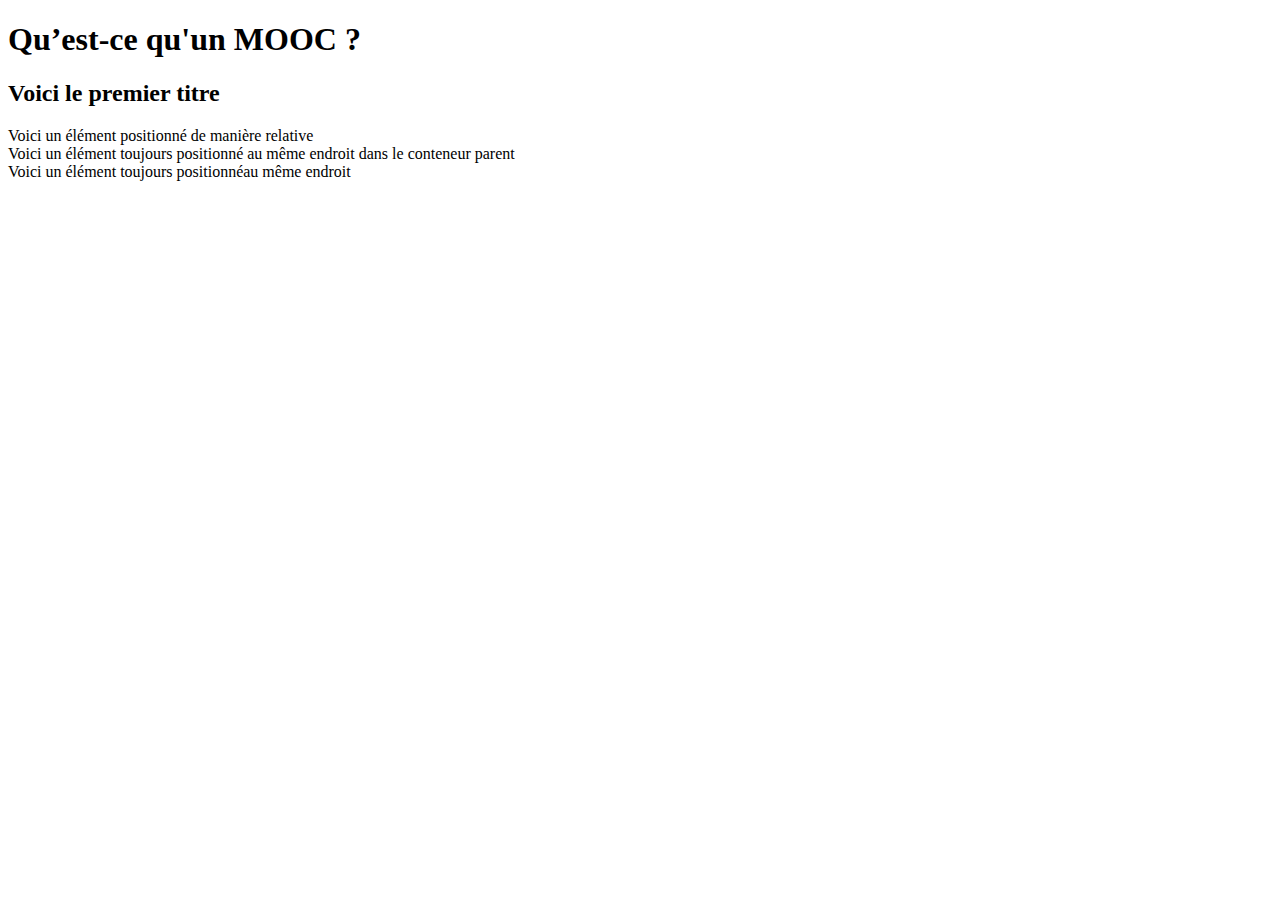
==== index.html @ 19e8b6ab "Update index.html" ====
<!DOCTYPE html>
<!--
To change this license header, choose License Headers in Project Properties.
To change this template file, choose Tools | Templates
and open the template in the editor.
-->
<html>
    <head>
        <title>Le Mooc</title>
        <meta charset="UTF-8">
        <meta name="viewport" content="width=device-width, initial-scale=1.0">
        <link rel="stylesheet" href="style.css">
    </head>
    <body>
        <h1>Qu’est-ce qu'un MOOC ?</h1>
        <h2>
            Voici le premier titre
        </h2>
        <div class="relative">
            Voici un élément positionné de manière relative
            <div class="absolue">
                Voici un élément toujours positionné au même endroit dans le conteneur parent
            </div>
        </div>
        <div class="collante">
            Voici un élément toujours positionnéau même endroit
        </div>
    </body>
</html>
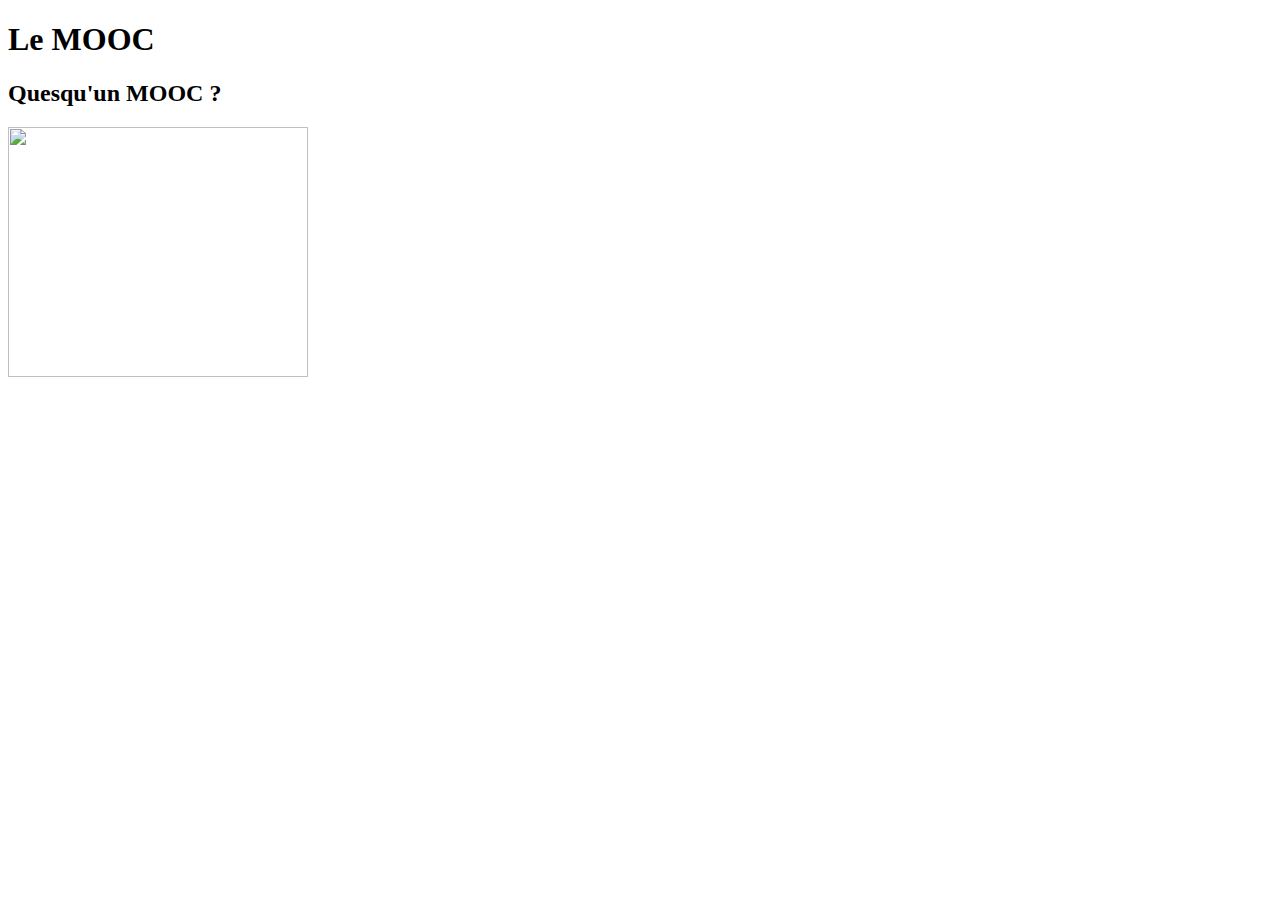
==== commit 7191d953: "Update index.html" ====
--- a/index.html
+++ b/index.html
@@ -6,24 +6,14 @@
 -->
 <html>
     <head>
-        <title>Le Mooc</title>
+        <title>Le Mooc </title>
         <meta charset="UTF-8">
         <meta name="viewport" content="width=device-width, initial-scale=1.0">
-        <link rel="stylesheet" href="style.css">
+        <link href="monstyle.css" rel="stylesheet" type="text/css"/>
     </head>
     <body>
-        <h1>Qu’est-ce qu'un MOOC ?</h1>
-        <h2>
-            Voici le premier titre
-        </h2>
-        <div class="relative">
-            Voici un élément positionné de manière relative
-            <div class="absolue">
-                Voici un élément toujours positionné au même endroit dans le conteneur parent
-            </div>
-        </div>
-        <div class="collante">
-            Voici un élément toujours positionnéau même endroit
-        </div>
+        <h1>Le MOOC</h1>
+        <h2>Quesqu'un MOOC ? </h2>
+        <img src="image/1895648-point-d-interrogation-sur-tableau-fond-vecteur-vectoriel.jpg" alt="" width="300" height="250"/>
     </body>
 </html>
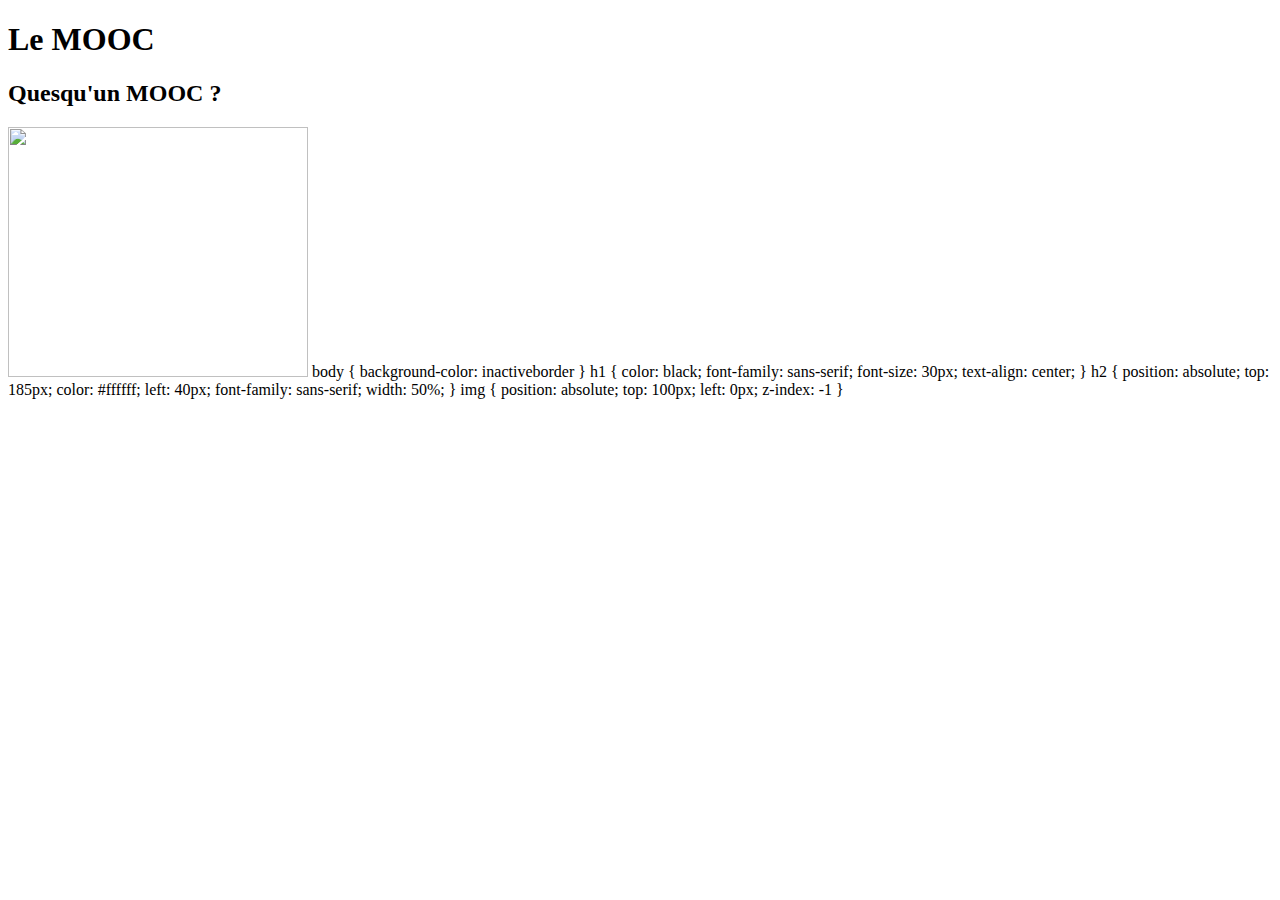
==== commit 28a3818f: "Update index.html" ====
--- a/index.html
+++ b/index.html
@@ -17,3 +17,28 @@
         <img src="image/1895648-point-d-interrogation-sur-tableau-fond-vecteur-vectoriel.jpg" alt="" width="300" height="250"/>
     </body>
 </html>
+
+body {
+    background-color: inactiveborder
+}
+h1 {
+    color: black;
+    font-family: sans-serif;
+    font-size: 30px;
+    text-align: center;
+}
+h2 {
+    position: absolute;
+    top: 185px;
+    color: #ffffff;
+    left: 40px;
+    font-family: sans-serif;
+    width: 50%;
+}
+img {
+    position: absolute;
+    top: 100px;
+    left: 0px;
+    z-index: -1
+}
+
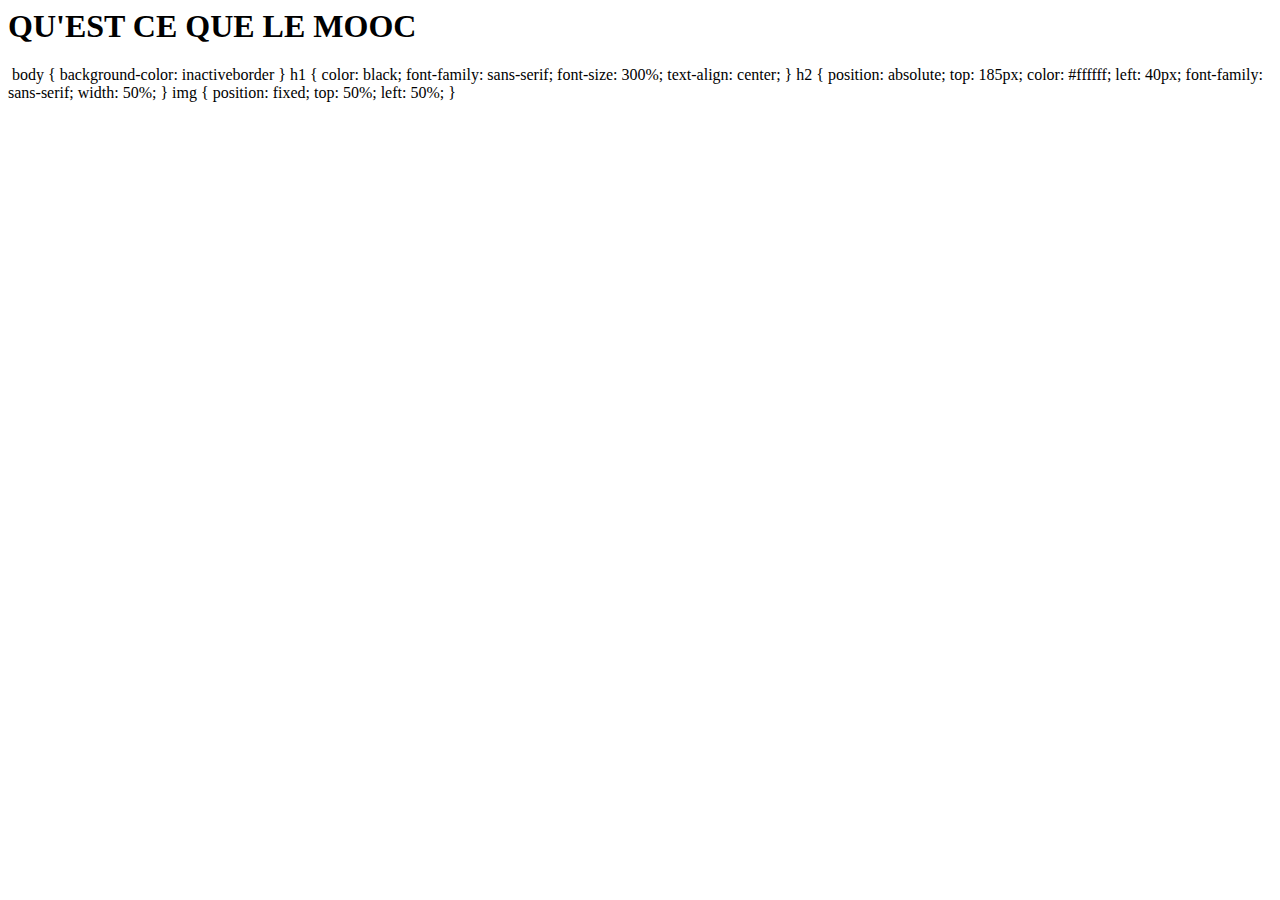
==== commit 516958f0: "Update index.html" ====
--- a/index.html
+++ b/index.html
@@ -1,4 +1,3 @@
-<!DOCTYPE html>
 <!--
 To change this license header, choose License Headers in Project Properties.
 To change this template file, choose Tools | Templates
@@ -12,9 +11,8 @@
         <link href="monstyle.css" rel="stylesheet" type="text/css"/>
     </head>
     <body>
-        <h1>Le MOOC</h1>
-        <h2>Quesqu'un MOOC ? </h2>
-        <img src="image/1895648-point-d-interrogation-sur-tableau-fond-vecteur-vectoriel.jpg" alt="" width="300" height="250"/>
+        <h1>QU'EST CE QUE LE MOOC</h1>
+    <img src="image/？.png" alt=""/>
     </body>
 </html>
 
@@ -24,7 +22,7 @@
 h1 {
     color: black;
     font-family: sans-serif;
-    font-size: 30px;
+    font-size: 300%;
     text-align: center;
 }
 h2 {
@@ -36,9 +34,7 @@
     width: 50%;
 }
 img {
-    position: absolute;
-    top: 100px;
-    left: 0px;
-    z-index: -1
+    position: fixed;
+    top: 50%;
+    left: 50%;
 }
-
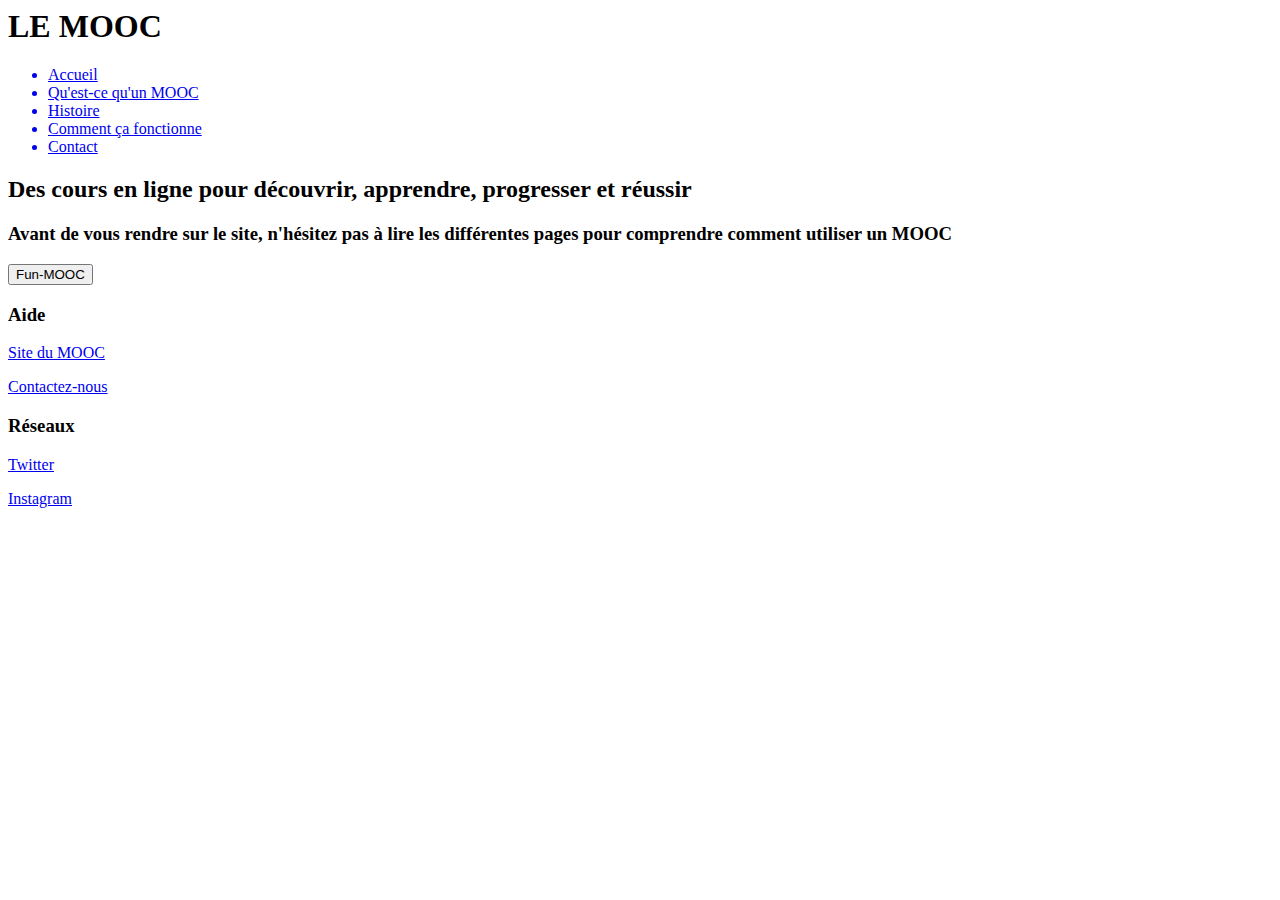
==== commit d29efbba: "Update index.html" ====
--- a/index.html
+++ b/index.html
@@ -1,40 +1,67 @@
-<!--
-To change this license header, choose License Headers in Project Properties.
-To change this template file, choose Tools | Templates
-and open the template in the editor.
--->
-<html>
-    <head>
-        <title>Le Mooc </title>
-        <meta charset="UTF-8">
-        <meta name="viewport" content="width=device-width, initial-scale=1.0">
-        <link href="monstyle.css" rel="stylesheet" type="text/css"/>
-    </head>
-    <body>
-        <h1>QU'EST CE QUE LE MOOC</h1>
-    <img src="image/？.png" alt=""/>
-    </body>
+<html lang="en">
+
+<head>
+    <meta charset="UTF-8">
+    <meta name="viewport" content="width=device-width, initial-scale=1.0">
+    <link href="https://fonts.googleapis.com/css2?family=Poppins:wght@400;500&display=swap" rel="stylesheet">
+    <link href="https://fonts.googleapis.com/css2?family=Fredoka+One&display=swap" rel="stylesheet">
+    <link rel="stylesheet" href="style.css">
+    <title>Le MOOC</title>
+</head>
+
+<body>
+
+    <header class="main-head">
+        <nav>
+            <h1 id="logo">LE MOOC</h1>
+            <ul>
+                <a href="index.html">
+                    <li>Accueil</li>
+                </a>
+                <a href="Qu'est-ce qu'un MOOC.html">
+                    <li>Qu'est-ce qu'un MOOC</li>
+                </a>
+                <a href="Histoire.html">
+                    <li>Histoire</li>
+                </a>
+                <a href="Comment_ça_marche.html">
+                    <li>Comment ça fonctionne</li>
+                </a>
+                <a href="Contact.html">
+                    <li>Contact</li>
+                </a>
+            </ul>
+        </nav>
+    </header>
+
+    <div class="sec1">
+        <h2>Des cours en ligne pour découvrir, apprendre, progresser et réussir</h2>
+        <h3>Avant de vous rendre sur le site, n'hésitez pas à lire les différentes pages pour comprendre comment
+            utiliser un MOOC</h3>
+        <a href="https://www.fun-mooc.fr/fr/" target="_blank">
+            <button>Fun-MOOC</button>
+        </a>
+    </div>
+    <footer>
+        <div class="column">
+            <h3>Aide</h3>
+            <a href="https://www.fun-mooc.fr/fr/" target="_blank">
+                <p>Site du MOOC</p>
+            </a>
+            <a href="Contact.html">
+                <p>Contactez-nous</p>
+            </a>
+        </div>
+        <div class="column">
+            <h3>Réseaux</h3>
+            <a href="https://twitter.com/" target="_blank">
+                <p>Twitter</p>
+            </a>
+            <a href="https://www.instagram.com" target="_blank">
+                <p>Instagram</p>
+            </a>
+        </div>
+    </footer>
+</body>
+
 </html>
-
-body {
-    background-color: inactiveborder
-}
-h1 {
-    color: black;
-    font-family: sans-serif;
-    font-size: 300%;
-    text-align: center;
-}
-h2 {
-    position: absolute;
-    top: 185px;
-    color: #ffffff;
-    left: 40px;
-    font-family: sans-serif;
-    width: 50%;
-}
-img {
-    position: fixed;
-    top: 50%;
-    left: 50%;
-}
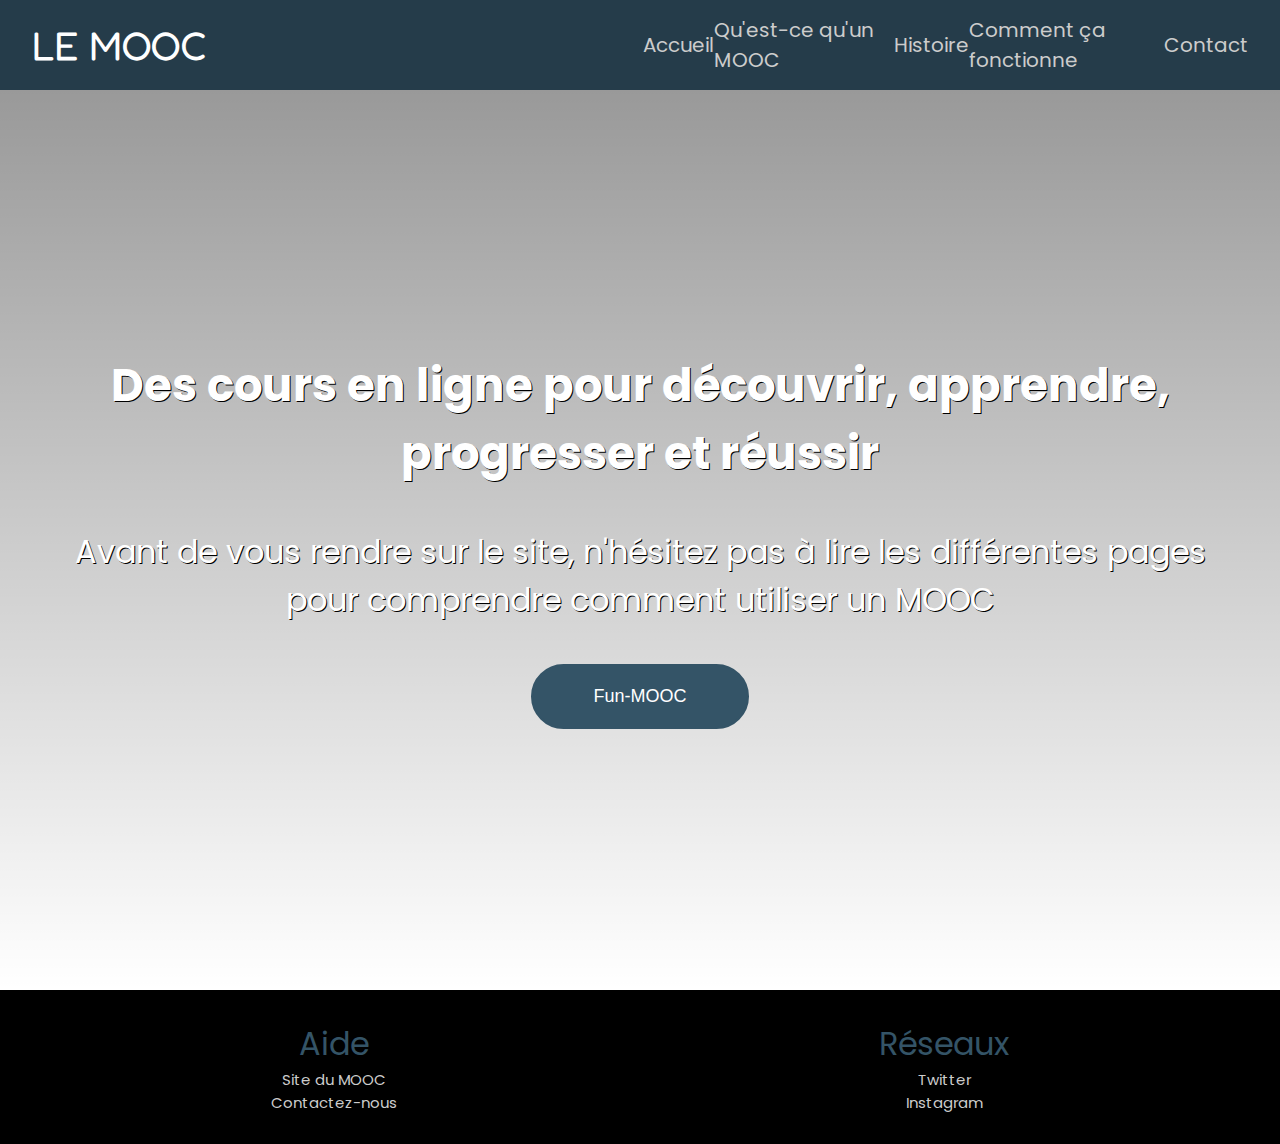
==== commit 54586386: "Add files via upload" ====
--- a/index.html
+++ b/index.html
@@ -1,67 +1,68 @@
-<html lang="en">
-
-<head>
-    <meta charset="UTF-8">
-    <meta name="viewport" content="width=device-width, initial-scale=1.0">
-    <link href="https://fonts.googleapis.com/css2?family=Poppins:wght@400;500&display=swap" rel="stylesheet">
-    <link href="https://fonts.googleapis.com/css2?family=Fredoka+One&display=swap" rel="stylesheet">
-    <link rel="stylesheet" href="style.css">
-    <title>Le MOOC</title>
-</head>
-
-<body>
-
-    <header class="main-head">
-        <nav>
-            <h1 id="logo">LE MOOC</h1>
-            <ul>
-                <a href="index.html">
-                    <li>Accueil</li>
-                </a>
-                <a href="Qu'est-ce qu'un MOOC.html">
-                    <li>Qu'est-ce qu'un MOOC</li>
-                </a>
-                <a href="Histoire.html">
-                    <li>Histoire</li>
-                </a>
-                <a href="Comment_ça_marche.html">
-                    <li>Comment ça fonctionne</li>
-                </a>
-                <a href="Contact.html">
-                    <li>Contact</li>
-                </a>
-            </ul>
-        </nav>
-    </header>
-
-    <div class="sec1">
-        <h2>Des cours en ligne pour découvrir, apprendre, progresser et réussir</h2>
-        <h3>Avant de vous rendre sur le site, n'hésitez pas à lire les différentes pages pour comprendre comment
-            utiliser un MOOC</h3>
-        <a href="https://www.fun-mooc.fr/fr/" target="_blank">
-            <button>Fun-MOOC</button>
-        </a>
-    </div>
-    <footer>
-        <div class="column">
-            <h3>Aide</h3>
-            <a href="https://www.fun-mooc.fr/fr/" target="_blank">
-                <p>Site du MOOC</p>
-            </a>
-            <a href="Contact.html">
-                <p>Contactez-nous</p>
-            </a>
-        </div>
-        <div class="column">
-            <h3>Réseaux</h3>
-            <a href="https://twitter.com/" target="_blank">
-                <p>Twitter</p>
-            </a>
-            <a href="https://www.instagram.com" target="_blank">
-                <p>Instagram</p>
-            </a>
-        </div>
-    </footer>
-</body>
-
-</html>
+<!DOCTYPE html>
+<html lang="en">
+
+<head>
+    <meta charset="UTF-8">
+    <meta name="viewport" content="width=device-width, initial-scale=1.0">
+    <link href="https://fonts.googleapis.com/css2?family=Poppins:wght@400;500&display=swap" rel="stylesheet">
+    <link href="https://fonts.googleapis.com/css2?family=Fredoka+One&display=swap" rel="stylesheet">
+    <link rel="stylesheet" href="style.css">
+    <title>Le MOOC</title>
+</head>
+
+<body>
+
+    <header class="main-head">
+        <nav>
+            <h1 id="logo">LE MOOC</h1>
+            <ul>
+                <a href="index.html">
+                    <li>Accueil</li>
+                </a>
+                <a href="Qu'est-ce_qu'un_MOOC.html">
+                    <li>Qu'est-ce qu'un MOOC</li>
+                </a>
+                <a href="Histoire.html">
+                    <li>Histoire</li>
+                </a>
+                <a href="Comment_ça_fonctionne.html">
+                    <li>Comment ça fonctionne</li>
+                </a>
+                <a href="Contact.html">
+                    <li>Contact</li>
+                </a>
+            </ul>
+        </nav>
+    </header>
+
+    <div class="sec1">
+        <h2>Des cours en ligne pour découvrir, apprendre, progresser et réussir</h2>
+        <h3>Avant de vous rendre sur le site, n'hésitez pas à lire les différentes pages pour comprendre comment
+            utiliser un MOOC</h3>
+        <a href="https://www.fun-mooc.fr/fr/" target="_blank">
+            <button>Fun-MOOC</button>
+        </a>
+    </div>
+    <footer>
+        <div class="column">
+            <h3>Aide</h3>
+            <a href="https://www.fun-mooc.fr/fr/" target="_blank">
+                <p>Site du MOOC</p>
+            </a>
+            <a href="Contact.html">
+                <p>Contactez-nous</p>
+            </a>
+        </div>
+        <div class="column">
+            <h3>Réseaux</h3>
+            <a href="https://twitter.com/" target="_blank">
+                <p>Twitter</p>
+            </a>
+            <a href="https://www.instagram.com" target="_blank">
+                <p>Instagram</p>
+            </a>
+        </div>
+    </footer>
+</body>
+
+</html>--- a/style.css
+++ b/style.css
@@ -0,0 +1,169 @@
+/* GLOBAL CSS */
+
+*{
+    margin:0;
+    padding: 0;
+    box-sizing: border-box;
+}
+
+html {
+    font-size: 62.5%;
+    scroll-behavior: smooth;
+}
+
+h1 {
+    font-size:4rem;
+    
+}
+
+h2 {
+    font-size: 4.5rem;
+    text-shadow: 1px 1px #000000;
+}
+
+h3 {
+    font-size: 3.2rem;
+    font-weight: normal;
+    text-shadow: 1px 1px #000000;
+}
+
+h4,
+h5 {
+    font-size: 2.8rem;
+}
+
+li {
+    font-size: 2rem;
+    color: #ccc;
+}
+
+button {
+    font-size: 2rem;
+}
+
+li:hover {
+    color: white;
+}
+
+
+
+a {
+    color:#ffffff;
+    text-decoration: none;
+}
+
+body {
+    font-family: 'Poppins', sans-serif;
+}
+
+p {
+    font-size: 1.5rem;
+}
+
+/* HEADER */
+
+.main-head {
+    background: #253C4A;
+    color: #ffffff;
+}
+
+nav {
+    min-height: 10vh;
+    display: flex;
+    align-items: center;
+    width: 95%;
+    margin: auto;
+    flex-wrap: wrap;
+}
+
+nav ul {
+    display: flex;
+    flex: 1 1 50rem;
+    justify-content: space-around;
+    align-items: center;
+    list-style: none;
+}
+
+#logo {
+    flex: 2 1 40rem;
+    font-family: 'Fredoka One', cursive;
+    font-weight: normal;
+}
+
+/* Section 1 */
+.sec1 {
+    min-height: 100vh;
+    background: linear-gradient( rgb(0, 0, 0, 0.4),transparent), url('/images/MOOC-en-Francais-1.jpg');
+    background-size: cover;
+    background-position: center;
+    color: #ffffff;
+    display: flex;
+    flex-direction: column;
+    justify-content: center;
+    align-items: center;
+    text-align: center;
+}
+
+.sec1 h3 {
+    padding: 4rem;
+}
+
+.sec1 .container{
+    width: 1500px;
+    height: 100px;
+    margin: 0 auto;
+}
+button {
+    position: relative;
+    padding: 2rem 6rem;
+    border-radius: 50px;
+    border: 2px solid #345467 ;
+    background-color: #345467 ;
+    font-size: 1.8rem;
+    color: #ffffff;
+    cursor: pointer;
+    z-index: -1s;
+    transition: 0.3s;
+    overflow: hidden;
+}
+
+@media screen and (max-width: 885px) {
+
+    html{
+        font-size: 45%;
+    }
+    nav{
+        text-align: center;
+    }
+    #logo{
+        padding: 2rem;
+    }
+    footer {
+        justify-content: center;
+    }
+}
+
+/* Footer */
+footer {
+    margin: 0;
+    padding: 30px;
+    background-color:#000000;
+    display: flex;
+    flex-wrap: wrap;
+    justify-content: space-around;
+}
+
+footer h3 {
+    color: #345467;
+    text-align: center;
+}
+
+footer p{
+    cursor: pointer;
+    color: #ccc;
+    text-align: center;
+}
+
+footer p:hover {
+    color: white;
+}
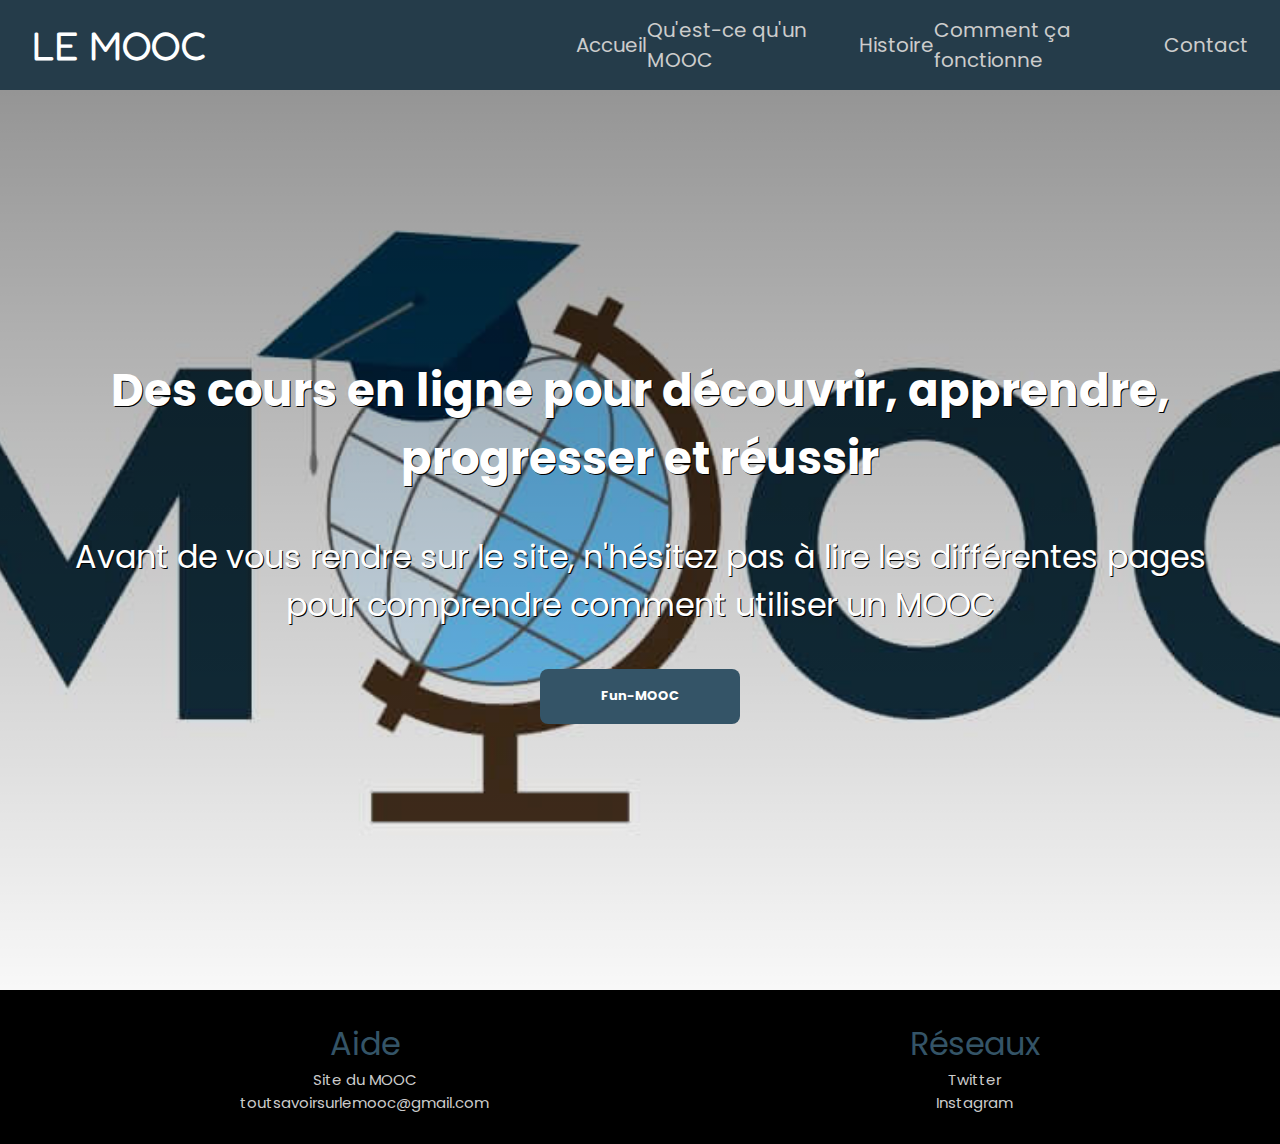
==== commit 40ee3127: "Update index.html" ====
--- a/index.html
+++ b/index.html
@@ -1,4 +1,3 @@
-<!DOCTYPE html>
 <html lang="en">
 
 <head>
@@ -49,9 +48,7 @@
             <a href="https://www.fun-mooc.fr/fr/" target="_blank">
                 <p>Site du MOOC</p>
             </a>
-            <a href="Contact.html">
-                <p>Contactez-nous</p>
-            </a>
+            <p>toutsavoirsurlemooc@gmail.com</p>
         </div>
         <div class="column">
             <h3>Réseaux</h3>
@@ -65,4 +62,4 @@
     </footer>
 </body>
 
-</html>+</html>
--- a/style.css
+++ b/style.css
@@ -78,7 +78,7 @@
 
 nav ul {
     display: flex;
-    flex: 1 1 50rem;
+    flex: 1 1 60rem;
     justify-content: space-around;
     align-items: center;
     list-style: none;
@@ -93,7 +93,7 @@
 /* Section 1 */
 .sec1 {
     min-height: 100vh;
-    background: linear-gradient( rgb(0, 0, 0, 0.4),transparent), url('/images/MOOC-en-Francais-1.jpg');
+    background: linear-gradient( rgb(0, 0, 0, 0.4),transparent), url('/site/images/MOOC-en-Francais-1.jpg');
     background-size: cover;
     background-position: center;
     color: #ffffff;
@@ -114,17 +114,25 @@
     margin: 0 auto;
 }
 button {
-    position: relative;
-    padding: 2rem 6rem;
-    border-radius: 50px;
-    border: 2px solid #345467 ;
-    background-color: #345467 ;
-    font-size: 1.8rem;
-    color: #ffffff;
+    width: 200px;
+    height: 55px;
+    border-radius: 8px;
+    border: none;
+    background-color: #345467;
+    color: white;
+    font-weight: bold;
+    font-size: 1.3em;
     cursor: pointer;
-    z-index: -1s;
-    transition: 0.3s;
-    overflow: hidden;
+    margin-top: 30px;
+    outline: none;
+    margin: 0 auto;
+    transition: 0.2s; 
+    font-family: 'Poppins', sans-serif;
+}
+
+button:hover {
+    transform: translateY(-5px);
+    box-shadow: rgb(0, 0, 0) 0px 10px 40px -25px ;
 }
 
 @media screen and (max-width: 885px) {
